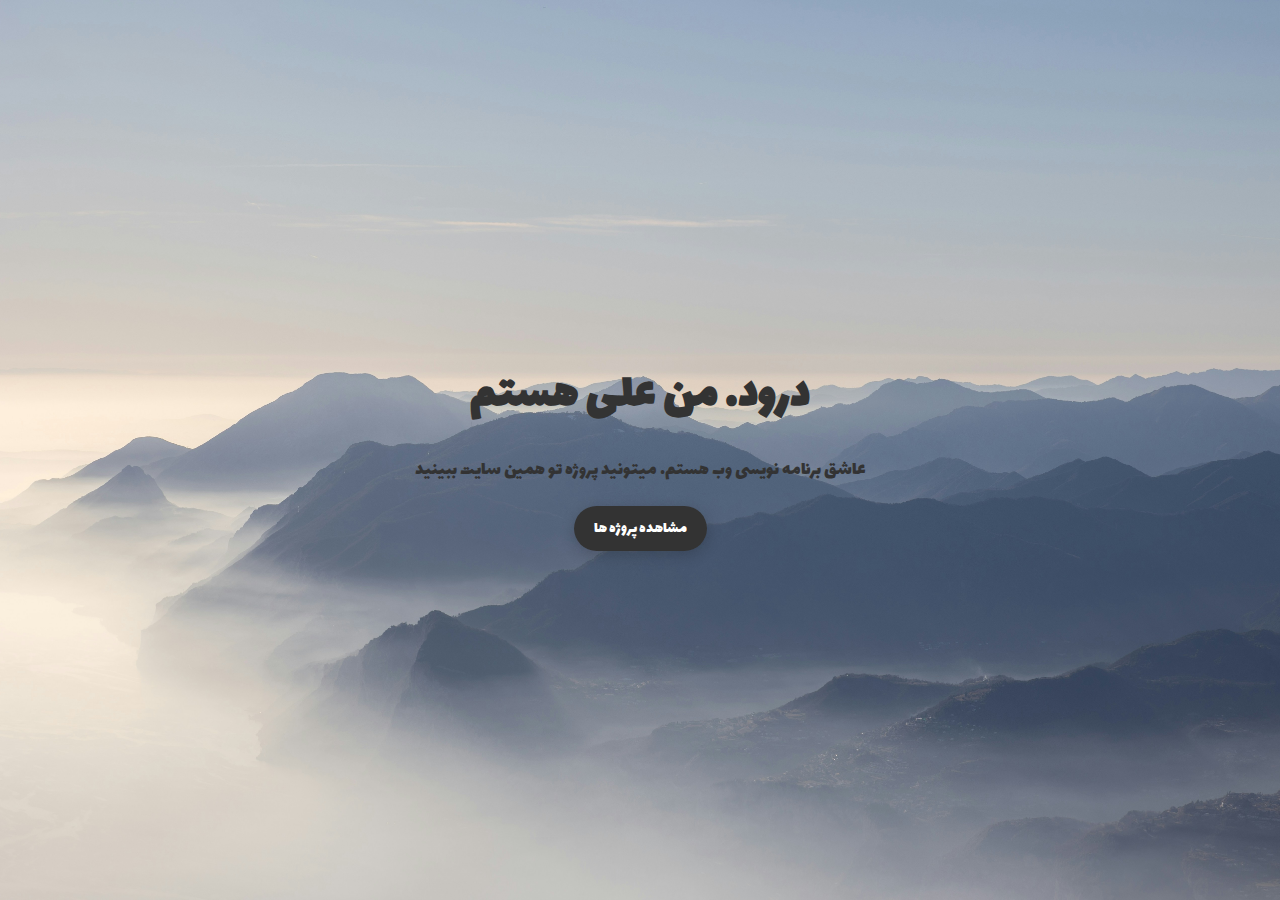
==== index.html @ a6368598 "Add files via upload" ====
<!DOCTYPE html>
<html lang="en">
<head>
    <meta charset="UTF-8">
    <meta name="viewport" content="width=device-width, initial-scale=1.0">
    <title>Ali's Portfolio</title>
    <link rel="stylesheet" href="style.css">
    <link rel="preconnect" href="https://fonts.googleapis.com">
    <link rel="preconnect" href="https://fonts.gstatic.com" crossorigin>
    <link href="https://fonts.googleapis.com/css2?family=Lalezar&display=swap" rel="stylesheet">
</head>
<body>
    <!-- Hero Section -->
    <section id="hero">
        <div class="hero-content">
            <h1>درود. من علی هستم</h1>
            <p>عاشق برنامه نویسی وب هستم. میتونید پروژه تو همین سایت ببینید</p>
            <a href="projects.html" class="scroll-btn">مشاهده پروژه ها</a>
        </div>

    </section>
        <!-- Add more project blocks as needed -->
    </section>

</body>
</html>
---- style.css ----
/* styles.css */

/* Reset and Base Styles */
body, h1, h2, h3, p, a {
    margin: 0;
    padding: 0;
    text-decoration: none;
    color: #333;
    font-family: 'Lalezar', sans-serif;
}

body {
    background-color: #f4f4f4;
    line-height: 1.6;
}

/* Hero Section */
#hero {
    background: url('bg.jpg') no-repeat center center/cover;
    height: 100vh;
    display: flex;
    align-items: center;
    justify-content: center;
    text-align: center;
    color: #fff;
}

.hero-content h1 {
    font-size: 3em;
    margin-bottom: 20px;
    animation: fadeInDown 1s ease-out;
}

.hero-content p {
    font-size: 1.2em;
    margin-bottom: 30px;
    animation: fadeInUp 1.5s ease-out;
}

.scroll-btn {
    background-color: #333;
    color: #fff;
    padding: 10px 20px;
    border-radius: 30px;
    font-size: 1em;
    box-shadow: 0 4px 15px rgba(0, 0, 0, 0.2);
    transition: background-color 0.3s ease, transform 0.3s ease;
}

.scroll-btn:hover {
    background-color: #335;
    transform: translateY(-3px);
}

@keyframes fadeInDown {
    from { opacity: 0; transform: translateY(-30px); }
    to { opacity: 1; transform: translateY(0); }
}

@keyframes fadeInUp {
    from { opacity: 0; transform: translateY(30px); }
    to { opacity: 1; transform: translateY(0); }
}
.footer {
    text-align: center;
}

/* Projects Section */
#projects {
    background: url('bg.jpg') no-repeat center center/cover;
    height: 100vh;
    padding: 50px 20px;
    text-align: center;
}

#projects h2 {
    margin-left: 20px;
    font-size: 2.5em;
    margin-bottom: 30px;
    color: #333;
}

.project {
    background-color: #dbe6f0;
    border-radius: 15px;
    box-shadow: 0 4px 15px rgba(0, 0, 0, 0.1);
    padding: 15px;
    margin: 20px auto;
    max-width: 400px;
    max-height: 128px;
    transition: transform 0.3s ease, box-shadow 0.3s ease;
}

.project1 {
    background-color: #dbe6f0;
    border-radius: 15px;
    box-shadow: 0 4px 15px rgba(0, 0, 0, 0.1);
    padding: 15px;
    margin: 20px auto;
    max-width: 400px;
    transition: transform 0.3s ease, box-shadow 0.3s ease;
    margin-left: 10vw;
    margin-top: -9.2vw;
}
.project2 {
    background-color: #dbe6f0;
    border-radius: 15px;
    box-shadow: 0 4px 15px rgba(0, 0, 0, 0.1);
    padding: 15px;
    margin: 20px auto;
    max-width: 400px;
    transition: transform 0.3s ease, box-shadow 0.3s ease;
    margin-right: 10vw;
    margin-top: -8.9vw;
}
.project3 {
    background-color: #dbe6f0;
    border-radius: 15px;
    box-shadow: 0 4px 15px rgba(0, 0, 0, 0.1);
    padding: 15px;
    margin: 20px auto;
    max-width: 400px;
    transition: transform 0.3s ease, box-shadow 0.3s ease;
    margin-right: 10vw;
    margin-top: 5vw;
}
.project4 {
    background-color: #dbe6f0;
    border-radius: 15px;
    box-shadow: 0 4px 15px rgba(0, 0, 0, 0.1);
    padding: 15px;
    margin: 20px auto;
    max-width: 400px;
    transition: transform 0.3s ease, box-shadow 0.3s ease;
    margin-right: 37vw;
    margin-top: -8.8vw;
}




/* h3 */


.project h3 {
    font-size: 1.5em;
    color: #333;
    margin-bottom: 10px;
}


/* p */


.project p {
    margin-bottom: 20px;
}
.project2 p {
    margin-bottom: 20px;
}
.project1 p {
    margin-bottom: 20px;
}
.project3 p {
    margin-bottom: 20px;
}
.project4 p {
    margin-bottom: 20px;
}
/* a */

.project4 a {
    display: inline-block;
    background-color: #333;
    color: #fff;
    padding: 10px 20px;
    border-radius: 30px;
    transition: background-color 0.3s ease, transform 0.3s ease;
}
.project3 a {
    display: inline-block;
    background-color: #333;
    color: #fff;
    padding: 10px 20px;
    border-radius: 30px;
    transition: background-color 0.3s ease, transform 0.3s ease;
}
.project2 a {
    display: inline-block;
    background-color: #333;
    color: #fff;
    padding: 10px 20px;
    border-radius: 30px;
    transition: background-color 0.3s ease, transform 0.3s ease;
}
.project1 a {
    display: inline-block;
    background-color: #333;
    color: #fff;
    padding: 10px 20px;
    border-radius: 30px;
    transition: background-color 0.3s ease, transform 0.3s ease;
}
.project a:hover {
    background-color: #335;
    transform: translateY(-3px);
}

.project1 a:hover {
    background-color: #335;
    transform: translateY(-3px);
}
.project2 a:hover {
    background-color: #335;
    transform: translateY(-3px);
}
.project3 a:hover {
    background-color: #335;
    transform: translateY(-3px);
}
.project4 a:hover {
    background-color: #335;
    transform: translateY(-3px);
}

.project a {
    display: inline-block;
    background-color: #333;
    color: #fff;
    padding: 10px 20px;
    border-radius: 30px;
    transition: background-color 0.3s ease, transform 0.3s ease;
}


/* hover */

.project:hover {
    transform: translateY(-10px);
    box-shadow: 0 8px 30px rgba(0, 0, 0, 0.2);
}
.project1:hover {
    transform: translateY(-10px);
    box-shadow: 0 8px 30px rgba(0, 0, 0, 0.2);
}
.project2:hover {
    transform: translateY(-10px);
    box-shadow: 0 8px 30px rgba(0, 0, 0, 0.2);
}
.project3:hover {
    transform: translateY(-10px);
    box-shadow: 0 8px 30px rgba(0, 0, 0, 0.2);
}
.project4:hover {
    transform: translateY(-10px);
    box-shadow: 0 8px 30px rgba(0, 0, 0, 0.2);
}

/* Footer Section */


footer {
    background-color: #f4f4f4;
    padding: 20px 0;
    text-align: center;
    margin-top: 20px;
}

footer p {
    color: #777;
}
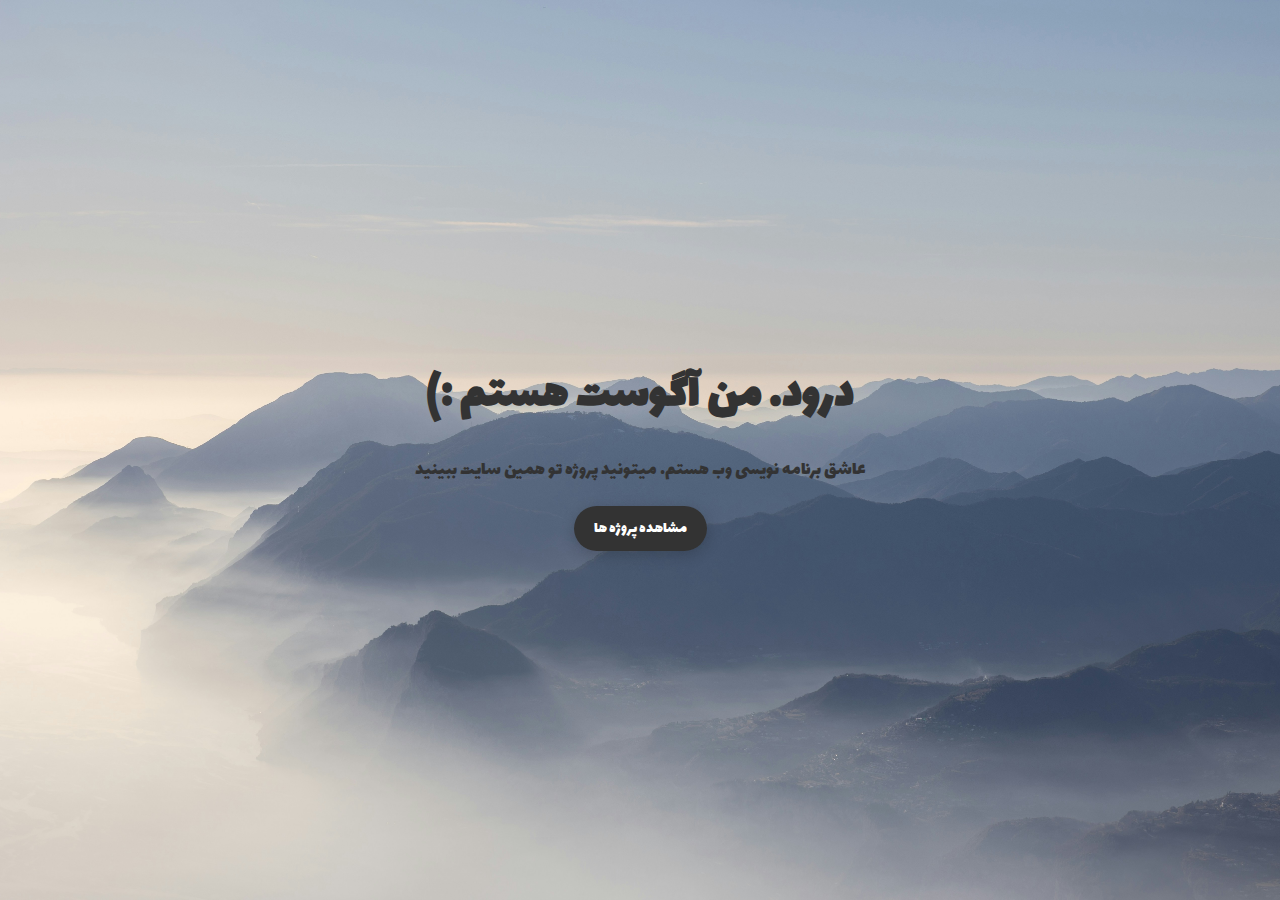
==== commit 9057bc36: "Update index.html" ====
--- a/index.html
+++ b/index.html
@@ -3,7 +3,7 @@
 <head>
     <meta charset="UTF-8">
     <meta name="viewport" content="width=device-width, initial-scale=1.0">
-    <title>Ali's Portfolio</title>
+    <title>August's Portfolio</title>
     <link rel="stylesheet" href="style.css">
     <link rel="preconnect" href="https://fonts.googleapis.com">
     <link rel="preconnect" href="https://fonts.gstatic.com" crossorigin>
@@ -13,7 +13,7 @@
     <!-- Hero Section -->
     <section id="hero">
         <div class="hero-content">
-            <h1>درود. من علی هستم</h1>
+            <h1>(: درود. من آگوست هستم</h1>
             <p>عاشق برنامه نویسی وب هستم. میتونید پروژه تو همین سایت ببینید</p>
             <a href="projects.html" class="scroll-btn">مشاهده پروژه ها</a>
         </div>
